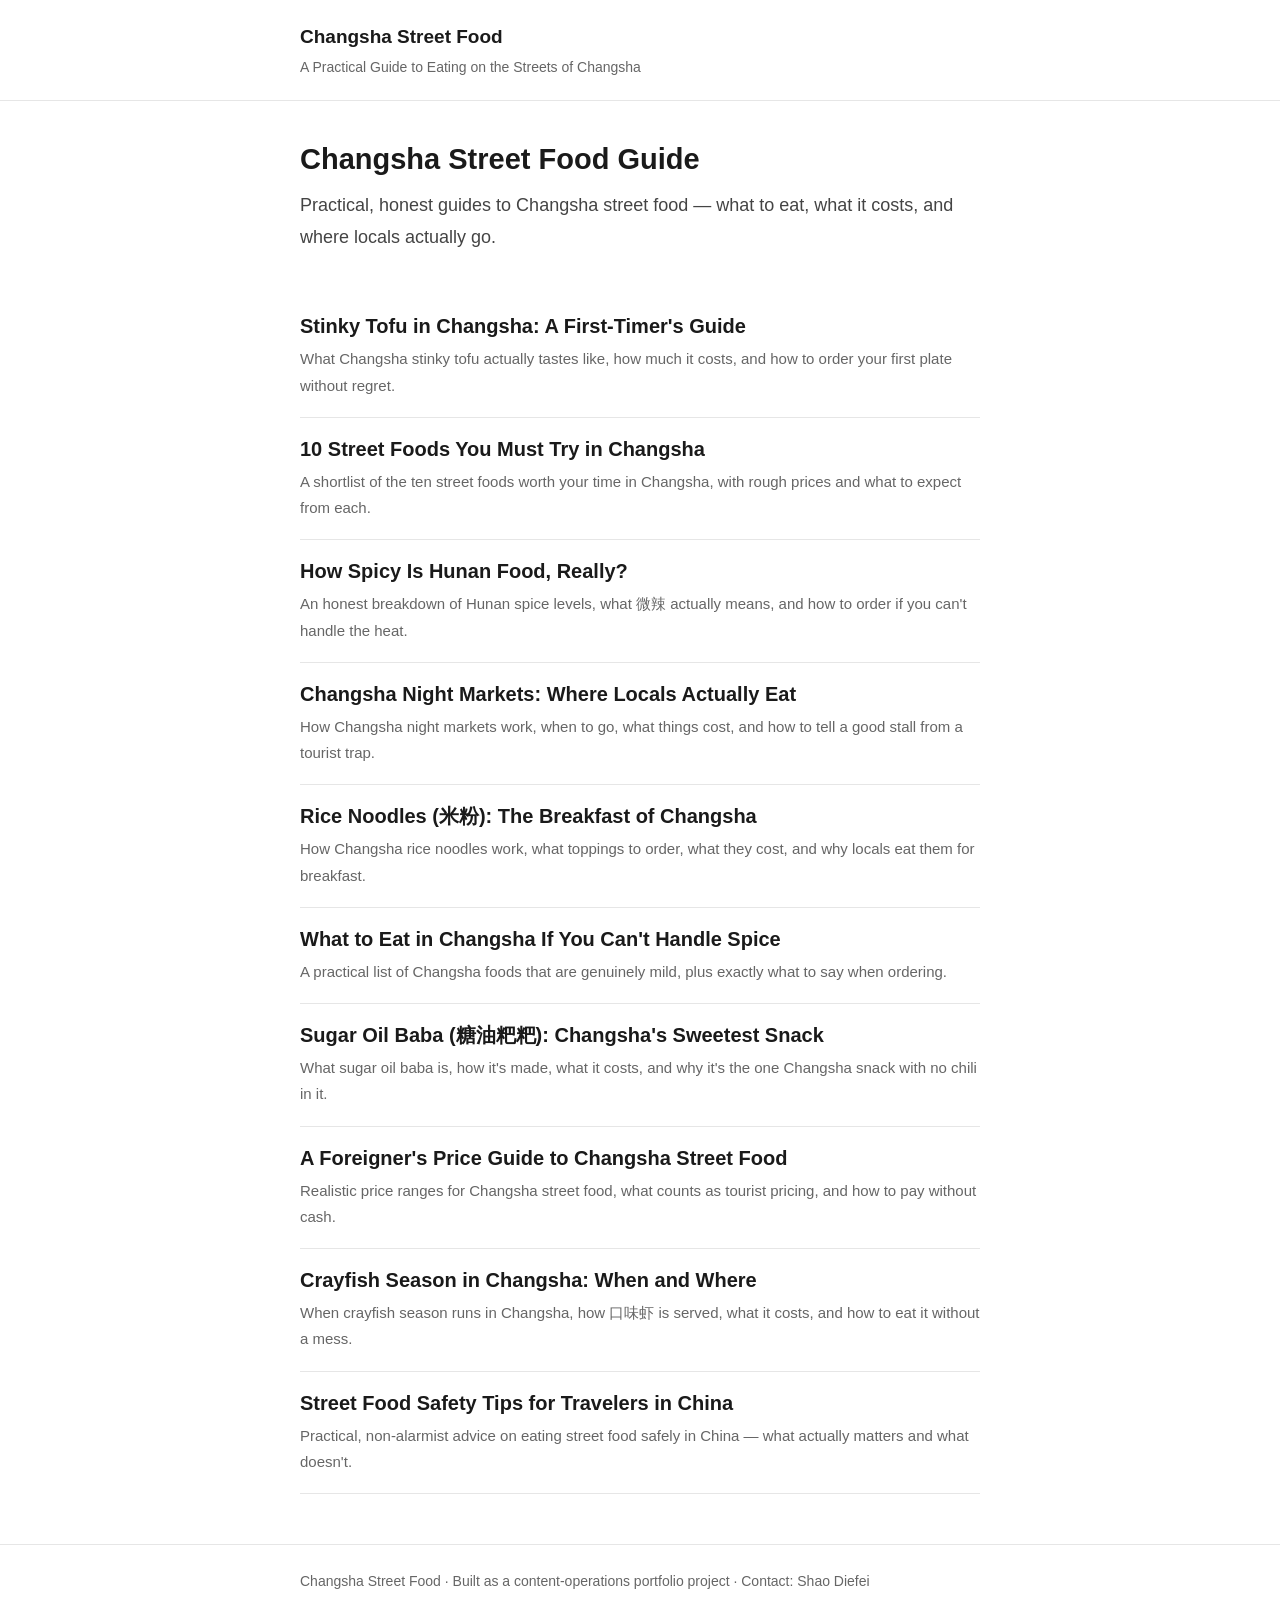
==== index.html @ c0f1a6dd "Initial commit: Changsha street food content site" ====
<!DOCTYPE html>
<html lang="en">
<head>
<meta charset="utf-8">
<meta name="viewport" content="width=device-width,initial-scale=1">
<title>Changsha Street Food — A Practical Guide to Eating on the Streets of Changsha</title>
<meta name="description" content="Practical, honest guides to Changsha street food — what to eat, what it costs, and where locals actually go.">
<link rel="stylesheet" href="assets/style.css">
</head>
<body>
<header class="site"><div class="wrap">
<a class="brand" href="index.html">Changsha Street Food</a>
<div class="tag">A Practical Guide to Eating on the Streets of Changsha</div>
</div></header>
<main>
<div class="hero"><h1>Changsha Street Food Guide</h1><p>Practical, honest guides to Changsha street food — what to eat, what it costs, and where locals actually go.</p></div><div class="card"><h2><a href="articles/stinky-tofu.html">Stinky Tofu in Changsha: A First-Timer&#x27;s Guide</a></h2><p>What Changsha stinky tofu actually tastes like, how much it costs, and how to order your first plate without regret.</p></div>
<div class="card"><h2><a href="articles/10-street-foods.html">10 Street Foods You Must Try in Changsha</a></h2><p>A shortlist of the ten street foods worth your time in Changsha, with rough prices and what to expect from each.</p></div>
<div class="card"><h2><a href="articles/spicy-level.html">How Spicy Is Hunan Food, Really?</a></h2><p>An honest breakdown of Hunan spice levels, what 微辣 actually means, and how to order if you can&#x27;t handle the heat.</p></div>
<div class="card"><h2><a href="articles/night-markets.html">Changsha Night Markets: Where Locals Actually Eat</a></h2><p>How Changsha night markets work, when to go, what things cost, and how to tell a good stall from a tourist trap.</p></div>
<div class="card"><h2><a href="articles/rice-noodles.html">Rice Noodles (米粉): The Breakfast of Changsha</a></h2><p>How Changsha rice noodles work, what toppings to order, what they cost, and why locals eat them for breakfast.</p></div>
<div class="card"><h2><a href="articles/non-spicy.html">What to Eat in Changsha If You Can&#x27;t Handle Spice</a></h2><p>A practical list of Changsha foods that are genuinely mild, plus exactly what to say when ordering.</p></div>
<div class="card"><h2><a href="articles/sugar-oil-baba.html">Sugar Oil Baba (糖油粑粑): Changsha&#x27;s Sweetest Snack</a></h2><p>What sugar oil baba is, how it&#x27;s made, what it costs, and why it&#x27;s the one Changsha snack with no chili in it.</p></div>
<div class="card"><h2><a href="articles/street-food-prices.html">A Foreigner&#x27;s Price Guide to Changsha Street Food</a></h2><p>Realistic price ranges for Changsha street food, what counts as tourist pricing, and how to pay without cash.</p></div>
<div class="card"><h2><a href="articles/crayfish.html">Crayfish Season in Changsha: When and Where</a></h2><p>When crayfish season runs in Changsha, how 口味虾 is served, what it costs, and how to eat it without a mess.</p></div>
<div class="card"><h2><a href="articles/street-food-safety.html">Street Food Safety Tips for Travelers in China</a></h2><p>Practical, non-alarmist advice on eating street food safely in China — what actually matters and what doesn&#x27;t.</p></div>
</main>
<footer class="site"><div class="wrap">
Changsha Street Food · Built as a content-operations portfolio project · Contact: Shao Diefei
</div></footer>
</body>
</html>
---- assets/style.css ----
:root{--maxw:720px;--fg:#1a1a1a;--muted:#666;--accent:#c0392b;--bg:#fff;--line:#e6e6e6}
*{box-sizing:border-box}
body{margin:0;font-family:-apple-system,BlinkMacSystemFont,"Segoe UI",Roboto,"Helvetica Neue",Arial,"PingFang SC","Microsoft YaHei",sans-serif;
color:var(--fg);background:var(--bg);line-height:1.75;font-size:17px}
header.site{border-bottom:1px solid var(--line);padding:20px 0;margin-bottom:32px}
header.site .wrap,main,footer.site .wrap{max-width:var(--maxw);margin:0 auto;padding:0 20px}
header.site a.brand{font-weight:700;font-size:19px;color:var(--fg);text-decoration:none}
header.site .tag{color:var(--muted);font-size:14px;margin-top:2px}
h1{font-size:29px;line-height:1.3;margin:0 0 12px}
h2{font-size:21px;margin:32px 0 10px}
p{margin:0 0 16px}
ul{padding-left:22px;margin:0 0 16px}
li{margin-bottom:7px}
.meta{color:var(--muted);font-size:14px;margin-bottom:26px;padding-bottom:14px;border-bottom:1px solid var(--line)}
.kw{display:inline-block;background:#f4f4f4;border-radius:4px;padding:2px 8px;font-size:12px;color:var(--muted);margin-left:6px}
a{color:var(--accent)}
.card{border-bottom:1px solid var(--line);padding:18px 0}
.card h2{margin:0 0 6px;font-size:20px;line-height:1.35}
.card h2 a{color:var(--fg);text-decoration:none}
.card h2 a:hover{color:var(--accent)}
.card p{margin:0;color:var(--muted);font-size:15px}
.hero{padding:8px 0 26px}
.hero p{font-size:18px;color:#444}
footer.site{border-top:1px solid var(--line);margin-top:50px;padding:24px 0;color:var(--muted);font-size:14px}
.back{display:inline-block;margin-top:34px;font-size:15px}
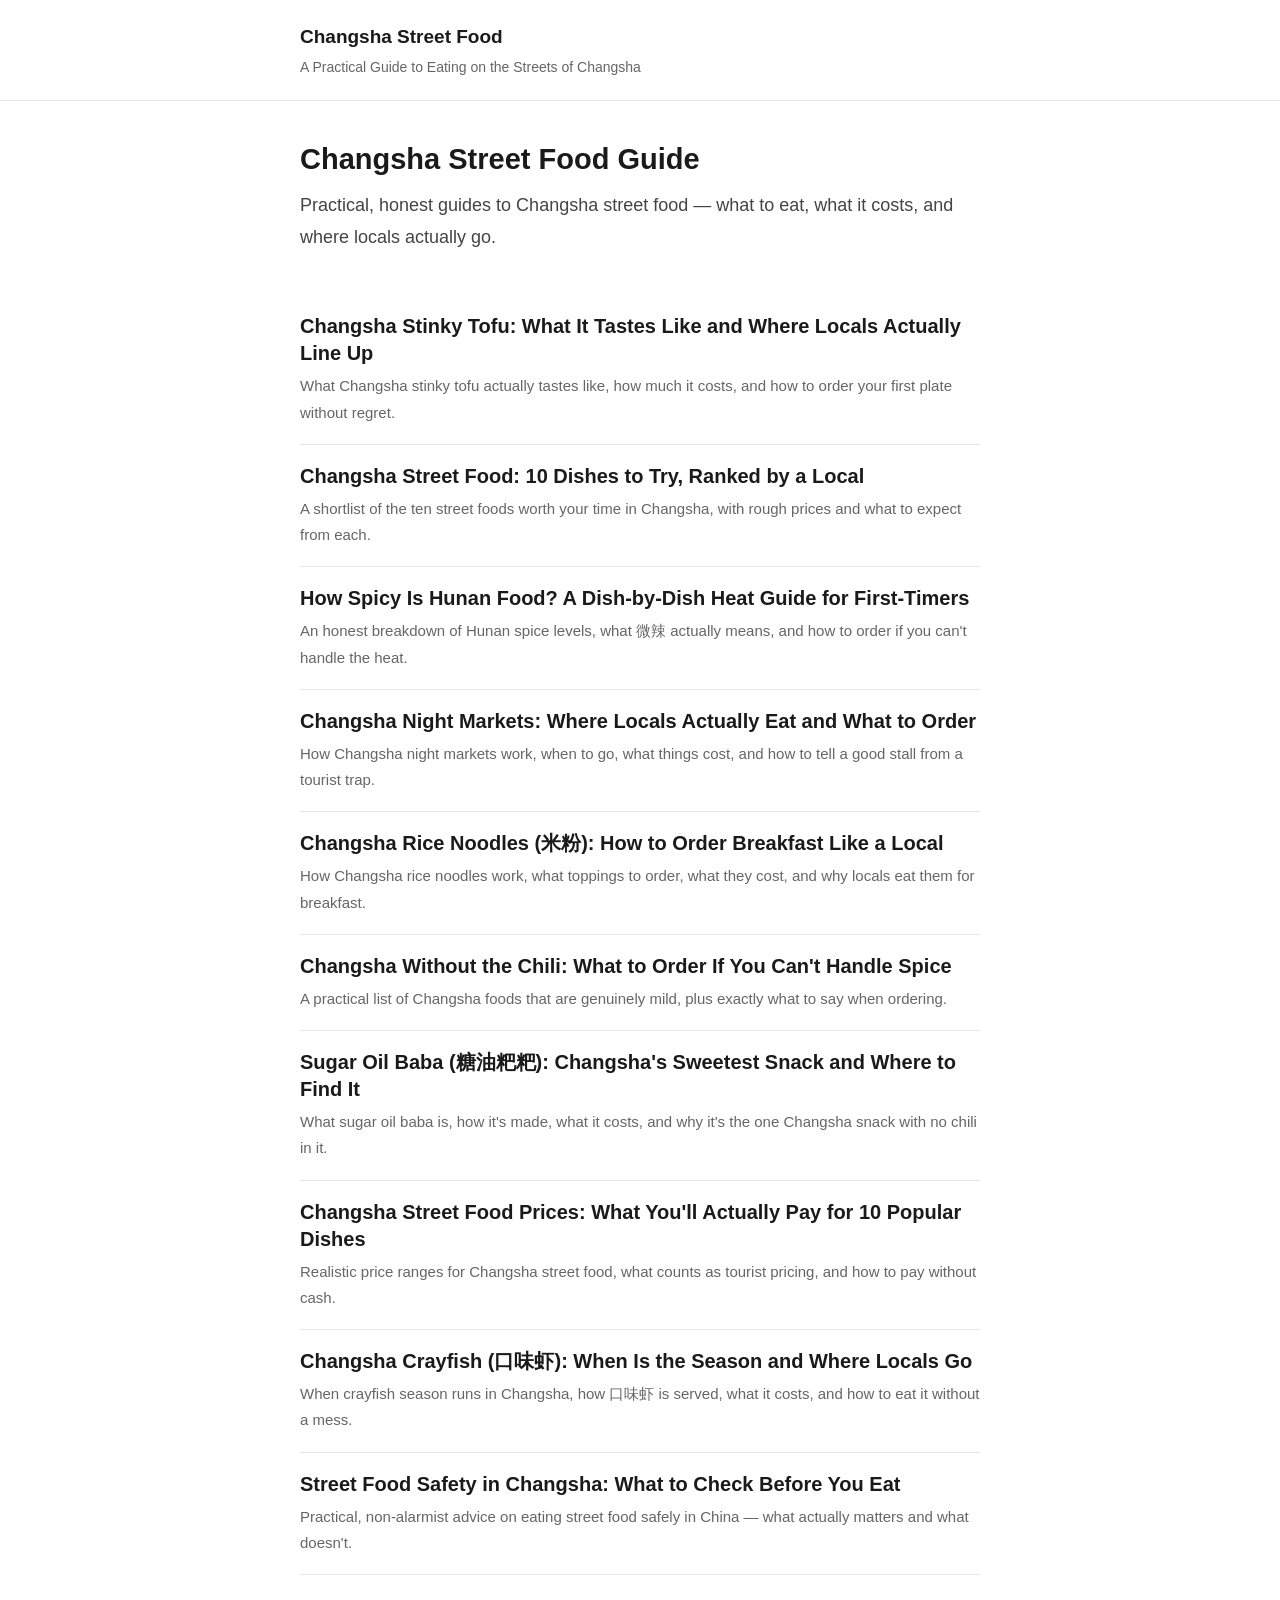
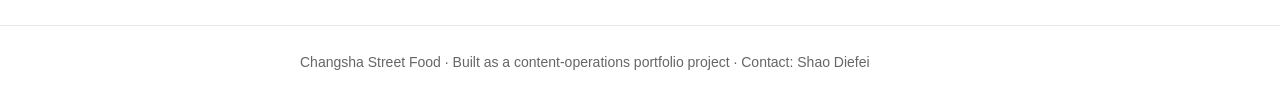
==== commit 9cde8323: "Apply SERP-derived title rewrite + add analytics hook" ====
--- a/index.html
+++ b/index.html
@@ -6,6 +6,7 @@
 <title>Changsha Street Food — A Practical Guide to Eating on the Streets of Changsha</title>
 <meta name="description" content="Practical, honest guides to Changsha street food — what to eat, what it costs, and where locals actually go.">
 <link rel="stylesheet" href="assets/style.css">
+
 </head>
 <body>
 <header class="site"><div class="wrap">
@@ -13,16 +14,16 @@
 <div class="tag">A Practical Guide to Eating on the Streets of Changsha</div>
 </div></header>
 <main>
-<div class="hero"><h1>Changsha Street Food Guide</h1><p>Practical, honest guides to Changsha street food — what to eat, what it costs, and where locals actually go.</p></div><div class="card"><h2><a href="articles/stinky-tofu.html">Stinky Tofu in Changsha: A First-Timer&#x27;s Guide</a></h2><p>What Changsha stinky tofu actually tastes like, how much it costs, and how to order your first plate without regret.</p></div>
-<div class="card"><h2><a href="articles/10-street-foods.html">10 Street Foods You Must Try in Changsha</a></h2><p>A shortlist of the ten street foods worth your time in Changsha, with rough prices and what to expect from each.</p></div>
-<div class="card"><h2><a href="articles/spicy-level.html">How Spicy Is Hunan Food, Really?</a></h2><p>An honest breakdown of Hunan spice levels, what 微辣 actually means, and how to order if you can&#x27;t handle the heat.</p></div>
-<div class="card"><h2><a href="articles/night-markets.html">Changsha Night Markets: Where Locals Actually Eat</a></h2><p>How Changsha night markets work, when to go, what things cost, and how to tell a good stall from a tourist trap.</p></div>
-<div class="card"><h2><a href="articles/rice-noodles.html">Rice Noodles (米粉): The Breakfast of Changsha</a></h2><p>How Changsha rice noodles work, what toppings to order, what they cost, and why locals eat them for breakfast.</p></div>
-<div class="card"><h2><a href="articles/non-spicy.html">What to Eat in Changsha If You Can&#x27;t Handle Spice</a></h2><p>A practical list of Changsha foods that are genuinely mild, plus exactly what to say when ordering.</p></div>
-<div class="card"><h2><a href="articles/sugar-oil-baba.html">Sugar Oil Baba (糖油粑粑): Changsha&#x27;s Sweetest Snack</a></h2><p>What sugar oil baba is, how it&#x27;s made, what it costs, and why it&#x27;s the one Changsha snack with no chili in it.</p></div>
-<div class="card"><h2><a href="articles/street-food-prices.html">A Foreigner&#x27;s Price Guide to Changsha Street Food</a></h2><p>Realistic price ranges for Changsha street food, what counts as tourist pricing, and how to pay without cash.</p></div>
-<div class="card"><h2><a href="articles/crayfish.html">Crayfish Season in Changsha: When and Where</a></h2><p>When crayfish season runs in Changsha, how 口味虾 is served, what it costs, and how to eat it without a mess.</p></div>
-<div class="card"><h2><a href="articles/street-food-safety.html">Street Food Safety Tips for Travelers in China</a></h2><p>Practical, non-alarmist advice on eating street food safely in China — what actually matters and what doesn&#x27;t.</p></div>
+<div class="hero"><h1>Changsha Street Food Guide</h1><p>Practical, honest guides to Changsha street food — what to eat, what it costs, and where locals actually go.</p></div><div class="card"><h2><a href="articles/stinky-tofu.html">Changsha Stinky Tofu: What It Tastes Like and Where Locals Actually Line Up</a></h2><p>What Changsha stinky tofu actually tastes like, how much it costs, and how to order your first plate without regret.</p></div>
+<div class="card"><h2><a href="articles/10-street-foods.html">Changsha Street Food: 10 Dishes to Try, Ranked by a Local</a></h2><p>A shortlist of the ten street foods worth your time in Changsha, with rough prices and what to expect from each.</p></div>
+<div class="card"><h2><a href="articles/spicy-level.html">How Spicy Is Hunan Food? A Dish-by-Dish Heat Guide for First-Timers</a></h2><p>An honest breakdown of Hunan spice levels, what 微辣 actually means, and how to order if you can&#x27;t handle the heat.</p></div>
+<div class="card"><h2><a href="articles/night-markets.html">Changsha Night Markets: Where Locals Actually Eat and What to Order</a></h2><p>How Changsha night markets work, when to go, what things cost, and how to tell a good stall from a tourist trap.</p></div>
+<div class="card"><h2><a href="articles/rice-noodles.html">Changsha Rice Noodles (米粉): How to Order Breakfast Like a Local</a></h2><p>How Changsha rice noodles work, what toppings to order, what they cost, and why locals eat them for breakfast.</p></div>
+<div class="card"><h2><a href="articles/non-spicy.html">Changsha Without the Chili: What to Order If You Can&#x27;t Handle Spice</a></h2><p>A practical list of Changsha foods that are genuinely mild, plus exactly what to say when ordering.</p></div>
+<div class="card"><h2><a href="articles/sugar-oil-baba.html">Sugar Oil Baba (糖油粑粑): Changsha&#x27;s Sweetest Snack and Where to Find It</a></h2><p>What sugar oil baba is, how it&#x27;s made, what it costs, and why it&#x27;s the one Changsha snack with no chili in it.</p></div>
+<div class="card"><h2><a href="articles/street-food-prices.html">Changsha Street Food Prices: What You&#x27;ll Actually Pay for 10 Popular Dishes</a></h2><p>Realistic price ranges for Changsha street food, what counts as tourist pricing, and how to pay without cash.</p></div>
+<div class="card"><h2><a href="articles/crayfish.html">Changsha Crayfish (口味虾): When Is the Season and Where Locals Go</a></h2><p>When crayfish season runs in Changsha, how 口味虾 is served, what it costs, and how to eat it without a mess.</p></div>
+<div class="card"><h2><a href="articles/street-food-safety.html">Street Food Safety in Changsha: What to Check Before You Eat</a></h2><p>Practical, non-alarmist advice on eating street food safely in China — what actually matters and what doesn&#x27;t.</p></div>
 </main>
 <footer class="site"><div class="wrap">
 Changsha Street Food · Built as a content-operations portfolio project · Contact: Shao Diefei
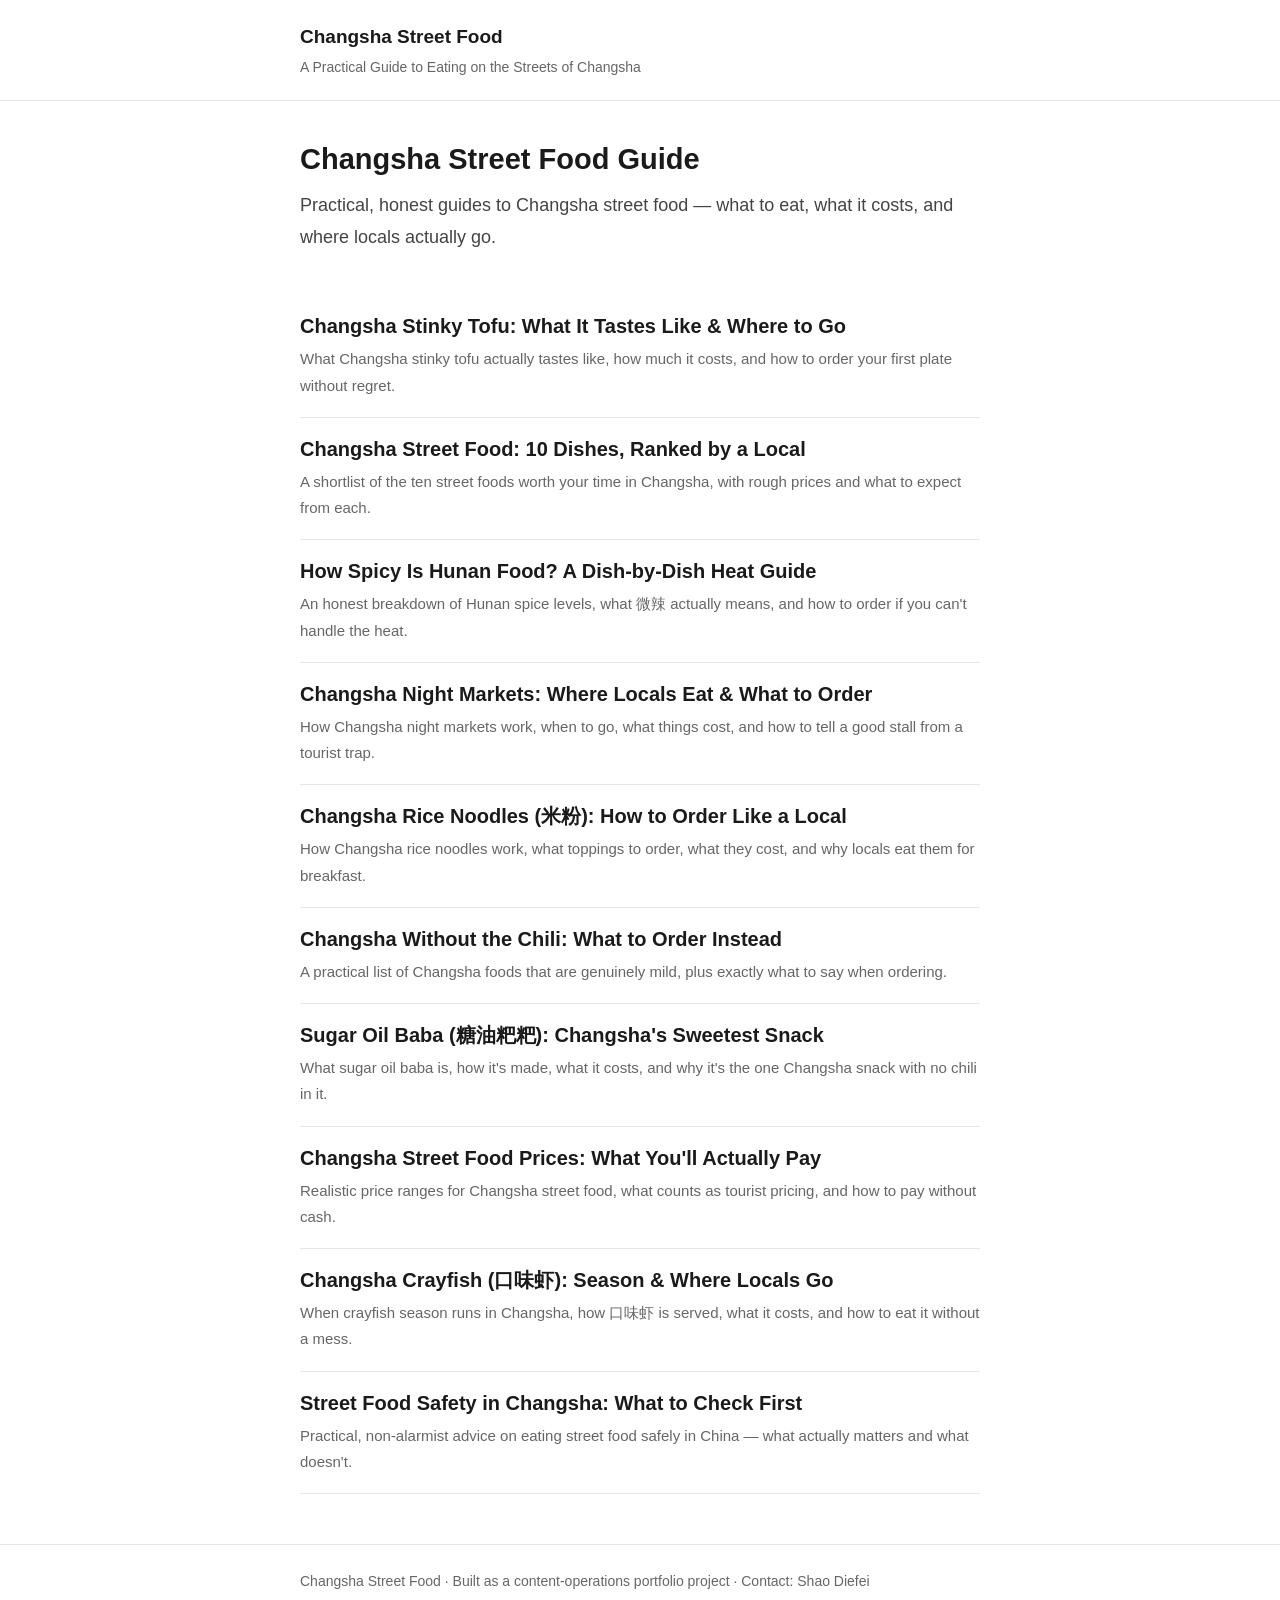
==== commit 44f93cb6: "Trim all page titles under 60 chars to fix Bing SEO warning" ====
--- a/index.html
+++ b/index.html
@@ -3,7 +3,7 @@
 <head>
 <meta charset="utf-8">
 <meta name="viewport" content="width=device-width,initial-scale=1">
-<title>Changsha Street Food — A Practical Guide to Eating on the Streets of Changsha</title>
+<title>Changsha Street Food Guide: 10 Dishes, Prices &amp; Where to Eat</title>
 <meta name="description" content="Practical, honest guides to Changsha street food — what to eat, what it costs, and where locals actually go.">
 <link rel="stylesheet" href="assets/style.css">
 
@@ -14,16 +14,16 @@
 <div class="tag">A Practical Guide to Eating on the Streets of Changsha</div>
 </div></header>
 <main>
-<div class="hero"><h1>Changsha Street Food Guide</h1><p>Practical, honest guides to Changsha street food — what to eat, what it costs, and where locals actually go.</p></div><div class="card"><h2><a href="articles/stinky-tofu.html">Changsha Stinky Tofu: What It Tastes Like and Where Locals Actually Line Up</a></h2><p>What Changsha stinky tofu actually tastes like, how much it costs, and how to order your first plate without regret.</p></div>
-<div class="card"><h2><a href="articles/10-street-foods.html">Changsha Street Food: 10 Dishes to Try, Ranked by a Local</a></h2><p>A shortlist of the ten street foods worth your time in Changsha, with rough prices and what to expect from each.</p></div>
-<div class="card"><h2><a href="articles/spicy-level.html">How Spicy Is Hunan Food? A Dish-by-Dish Heat Guide for First-Timers</a></h2><p>An honest breakdown of Hunan spice levels, what 微辣 actually means, and how to order if you can&#x27;t handle the heat.</p></div>
-<div class="card"><h2><a href="articles/night-markets.html">Changsha Night Markets: Where Locals Actually Eat and What to Order</a></h2><p>How Changsha night markets work, when to go, what things cost, and how to tell a good stall from a tourist trap.</p></div>
-<div class="card"><h2><a href="articles/rice-noodles.html">Changsha Rice Noodles (米粉): How to Order Breakfast Like a Local</a></h2><p>How Changsha rice noodles work, what toppings to order, what they cost, and why locals eat them for breakfast.</p></div>
-<div class="card"><h2><a href="articles/non-spicy.html">Changsha Without the Chili: What to Order If You Can&#x27;t Handle Spice</a></h2><p>A practical list of Changsha foods that are genuinely mild, plus exactly what to say when ordering.</p></div>
-<div class="card"><h2><a href="articles/sugar-oil-baba.html">Sugar Oil Baba (糖油粑粑): Changsha&#x27;s Sweetest Snack and Where to Find It</a></h2><p>What sugar oil baba is, how it&#x27;s made, what it costs, and why it&#x27;s the one Changsha snack with no chili in it.</p></div>
-<div class="card"><h2><a href="articles/street-food-prices.html">Changsha Street Food Prices: What You&#x27;ll Actually Pay for 10 Popular Dishes</a></h2><p>Realistic price ranges for Changsha street food, what counts as tourist pricing, and how to pay without cash.</p></div>
-<div class="card"><h2><a href="articles/crayfish.html">Changsha Crayfish (口味虾): When Is the Season and Where Locals Go</a></h2><p>When crayfish season runs in Changsha, how 口味虾 is served, what it costs, and how to eat it without a mess.</p></div>
-<div class="card"><h2><a href="articles/street-food-safety.html">Street Food Safety in Changsha: What to Check Before You Eat</a></h2><p>Practical, non-alarmist advice on eating street food safely in China — what actually matters and what doesn&#x27;t.</p></div>
+<div class="hero"><h1>Changsha Street Food Guide</h1><p>Practical, honest guides to Changsha street food — what to eat, what it costs, and where locals actually go.</p></div><div class="card"><h2><a href="articles/stinky-tofu.html">Changsha Stinky Tofu: What It Tastes Like &amp; Where to Go</a></h2><p>What Changsha stinky tofu actually tastes like, how much it costs, and how to order your first plate without regret.</p></div>
+<div class="card"><h2><a href="articles/10-street-foods.html">Changsha Street Food: 10 Dishes, Ranked by a Local</a></h2><p>A shortlist of the ten street foods worth your time in Changsha, with rough prices and what to expect from each.</p></div>
+<div class="card"><h2><a href="articles/spicy-level.html">How Spicy Is Hunan Food? A Dish-by-Dish Heat Guide</a></h2><p>An honest breakdown of Hunan spice levels, what 微辣 actually means, and how to order if you can&#x27;t handle the heat.</p></div>
+<div class="card"><h2><a href="articles/night-markets.html">Changsha Night Markets: Where Locals Eat &amp; What to Order</a></h2><p>How Changsha night markets work, when to go, what things cost, and how to tell a good stall from a tourist trap.</p></div>
+<div class="card"><h2><a href="articles/rice-noodles.html">Changsha Rice Noodles (米粉): How to Order Like a Local</a></h2><p>How Changsha rice noodles work, what toppings to order, what they cost, and why locals eat them for breakfast.</p></div>
+<div class="card"><h2><a href="articles/non-spicy.html">Changsha Without the Chili: What to Order Instead</a></h2><p>A practical list of Changsha foods that are genuinely mild, plus exactly what to say when ordering.</p></div>
+<div class="card"><h2><a href="articles/sugar-oil-baba.html">Sugar Oil Baba (糖油粑粑): Changsha&#x27;s Sweetest Snack</a></h2><p>What sugar oil baba is, how it&#x27;s made, what it costs, and why it&#x27;s the one Changsha snack with no chili in it.</p></div>
+<div class="card"><h2><a href="articles/street-food-prices.html">Changsha Street Food Prices: What You&#x27;ll Actually Pay</a></h2><p>Realistic price ranges for Changsha street food, what counts as tourist pricing, and how to pay without cash.</p></div>
+<div class="card"><h2><a href="articles/crayfish.html">Changsha Crayfish (口味虾): Season &amp; Where Locals Go</a></h2><p>When crayfish season runs in Changsha, how 口味虾 is served, what it costs, and how to eat it without a mess.</p></div>
+<div class="card"><h2><a href="articles/street-food-safety.html">Street Food Safety in Changsha: What to Check First</a></h2><p>Practical, non-alarmist advice on eating street food safely in China — what actually matters and what doesn&#x27;t.</p></div>
 </main>
 <footer class="site"><div class="wrap">
 Changsha Street Food · Built as a content-operations portfolio project · Contact: Shao Diefei
